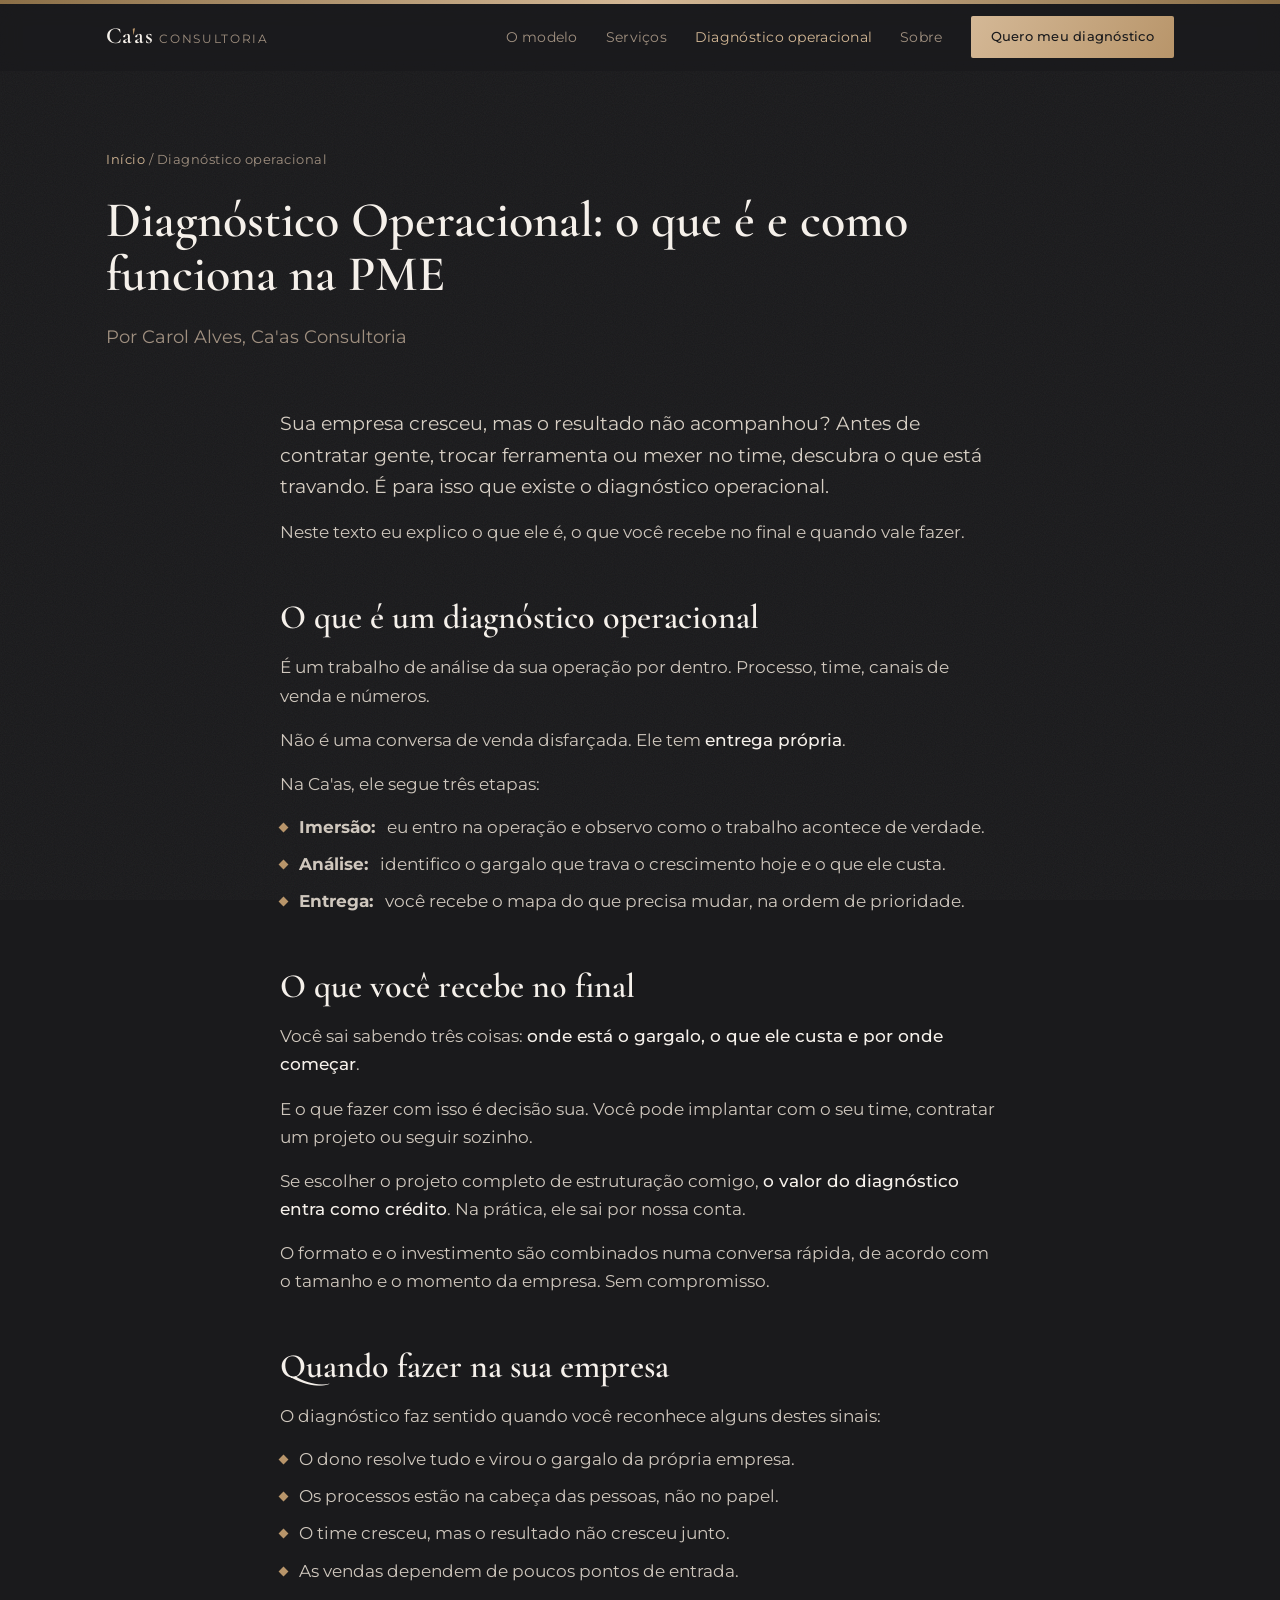
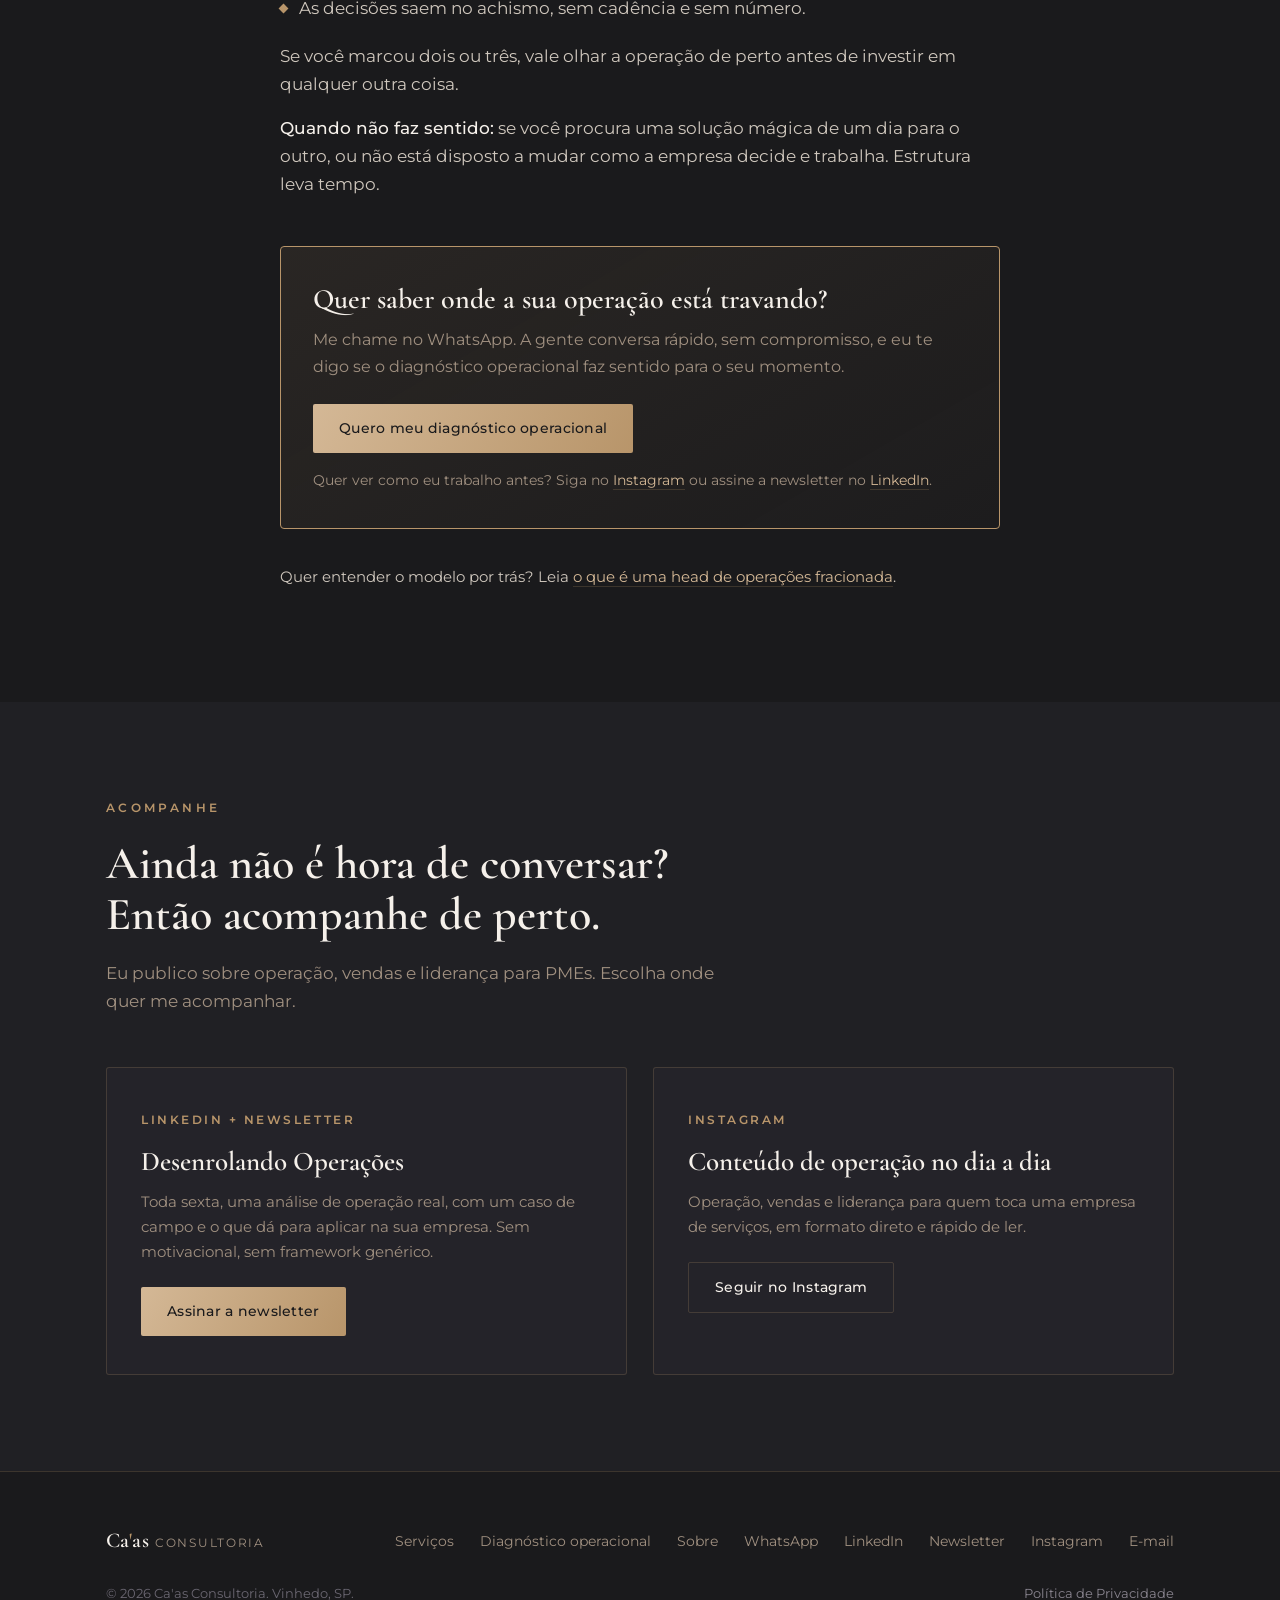
==== diagnostico-operacional.html @ 1ef57b38 "Add files via upload" ====
<!DOCTYPE html>
<html lang="pt-BR">
<head>
<meta charset="UTF-8">
<meta name="viewport" content="width=device-width, initial-scale=1.0">
<title>Diagnóstico Operacional: o que é e como funciona na PME</title>
<meta name="description" content="Entenda o que é um diagnóstico operacional, o que você recebe no final e quando fazer na sua PME. Imersão, análise e um mapa de prioridades.">
<meta property="og:title" content="Diagnóstico Operacional: o que é e como funciona na PME">
<meta property="og:description" content="Entenda o que é um diagnóstico operacional, o que você recebe no final e quando fazer na sua PME. Imersão, análise e um mapa de prioridades.">
<meta property="og:type" content="website">
<meta property="og:locale" content="pt_BR">
<meta name="theme-color" content="#1A1A1C">
<script>document.documentElement.className+=' js'</script>
<link rel="preconnect" href="https://fonts.googleapis.com">
<link rel="preconnect" href="https://fonts.gstatic.com" crossorigin>
<link href="https://fonts.googleapis.com/css2?family=Cormorant+Garamond:ital,wght@0,500;0,600;0,700;1,500;1,600&family=Montserrat:wght@300;400;500;600&display=swap" rel="stylesheet">
<link rel="stylesheet" href="styles.css">
</head>
<body>
<a class="skip" href="#conteudo">Pular para o conteúdo</a>
<div class="goldbar"></div>

<header id="hdr">
  <div class="wrap nav">
    <a href="index.html" class="brand">Ca<i>'</i>as<small>Consultoria</small></a>
    <nav class="navlinks" id="menu" aria-label="Principal">
      <a href="index.html#modelo">O modelo</a>
      <a href="servicos.html">Serviços</a>
      <a href="diagnostico-operacional.html" class=on aria-current=page>Diagnóstico operacional</a>
      <a href="sobre.html">Sobre</a>
      <a class="btn btn-gold" href="https://wa.me/5511971699576?text=Oi%20Carol%2C%20quero%20saber%20sobre%20o%20diagn%C3%B3stico%20para%20a%20minha%20empresa." target="_blank" rel="noopener">Quero meu diagnóstico</a>
    </nav>
    <button class="menu-toggle" id="menubtn" aria-label="Abrir menu" aria-expanded="false" aria-controls="menu">&#9776;</button>
  </div>
</header>

<main id="conteudo">

<section class="page-hero" style="padding-bottom:36px">
  <div class="wrap">
    <p class="crumbs"><a href="index.html">Início</a> / Diagnóstico operacional</p>
    <h1 style="font-size:clamp(32px,4.6vw,50px)">Diagnóstico Operacional: o que é e como funciona na PME</h1>
    <p class="lead">Por Carol Alves, Ca'as Consultoria</p>
  </div>
</section>

<section class="sec" style="padding-top:20px">
  <div class="wrap">
    <div class="article">
      <p class="intro">Sua empresa cresceu, mas o resultado não acompanhou? Antes de contratar gente, trocar ferramenta ou mexer no time, descubra o que está travando. É para isso que existe o diagnóstico operacional.</p>
      <p>Neste texto eu explico o que ele é, o que você recebe no final e quando vale fazer.</p>

      <h2>O que é um diagnóstico operacional</h2>
      <p>É um trabalho de análise da sua operação por dentro. Processo, time, canais de venda e números.</p>
      <p>Não é uma conversa de venda disfarçada. Ele tem <b>entrega própria</b>.</p>
      <p>Na Ca'as, ele segue três etapas:</p>
      <ul>
        <li><b>Imersão:</b> eu entro na operação e observo como o trabalho acontece de verdade.</li>
        <li><b>Análise:</b> identifico o gargalo que trava o crescimento hoje e o que ele custa.</li>
        <li><b>Entrega:</b> você recebe o mapa do que precisa mudar, na ordem de prioridade.</li>
      </ul>

      <h2>O que você recebe no final</h2>
      <p>Você sai sabendo três coisas: <b>onde está o gargalo, o que ele custa e por onde começar</b>.</p>
      <p>E o que fazer com isso é decisão sua. Você pode implantar com o seu time, contratar um projeto ou seguir sozinho.</p>
      <p>Se escolher o projeto completo de estruturação comigo, <b>o valor do diagnóstico entra como crédito</b>. Na prática, ele sai por nossa conta.</p>
      <p>O formato e o investimento são combinados numa conversa rápida, de acordo com o tamanho e o momento da empresa. Sem compromisso.</p>

      <h2>Quando fazer na sua empresa</h2>
      <p>O diagnóstico faz sentido quando você reconhece alguns destes sinais:</p>
      <ul>
        <li>O dono resolve tudo e virou o gargalo da própria empresa.</li>
        <li>Os processos estão na cabeça das pessoas, não no papel.</li>
        <li>O time cresceu, mas o resultado não cresceu junto.</li>
        <li>As vendas dependem de poucos pontos de entrada.</li>
        <li>As decisões saem no achismo, sem cadência e sem número.</li>
      </ul>
      <p>Se você marcou dois ou três, vale olhar a operação de perto antes de investir em qualquer outra coisa.</p>
      <p><b>Quando não faz sentido:</b> se você procura uma solução mágica de um dia para o outro, ou não está disposto a mudar como a empresa decide e trabalha. Estrutura leva tempo.</p>

      <div class="cta-box">
        <h3>Quer saber onde a sua operação está travando?</h3>
        <p>Me chame no WhatsApp. A gente conversa rápido, sem compromisso, e eu te digo se o diagnóstico operacional faz sentido para o seu momento.</p>
        <a class="btn btn-gold" href="https://wa.me/5511971699576?text=Oi%20Carol%2C%20quero%20saber%20sobre%20o%20diagn%C3%B3stico%20para%20a%20minha%20empresa." target="_blank" rel="noopener">Quero meu diagnóstico operacional</a>
        <span class="softlink">Quer ver como eu trabalho antes? Siga no <a href="https://instagram.com/carolalves28" target="_blank" rel="noopener">Instagram</a> ou assine a newsletter no <a href="https://www.linkedin.com/newsletters/desenrolando-opera%C3%A7%C3%B5es-7438192048630837248/" target="_blank" rel="noopener">LinkedIn</a>.</span>
      </div>
      <p style="margin-top:36px;font-size:15px">Quer entender o modelo por trás? Leia <a href="head-de-operacoes-fracionada.html" style="color:var(--gold-l);border-bottom:1px solid var(--line)">o que é uma head de operações fracionada</a>.</p>
    </div>
  </div>
</section>
<section class="sec sec-tint" id="acompanhe">
  <div class="wrap">
    <span class="eyebrow rv">Acompanhe</span>
    <h2 class="h2 rv">Ainda não é hora de conversar?<br>Então acompanhe de perto.</h2>
    <p class="lead rv">Eu publico sobre operação, vendas e liderança para PMEs. Escolha onde quer me acompanhar.</p>
    <div class="forms">
      <div class="form-card rv"><span class="tag">LinkedIn + newsletter</span>
        <h3>Desenrolando Operações</h3>
        <p>Toda sexta, uma análise de operação real, com um caso de campo e o que dá para aplicar na sua empresa. Sem motivacional, sem framework genérico.</p>
        <p style="margin-top:22px"><a class="btn btn-gold" href="https://www.linkedin.com/newsletters/desenrolando-opera%C3%A7%C3%B5es-7438192048630837248/" target="_blank" rel="noopener">Assinar a newsletter</a></p></div>
      <div class="form-card rv"><span class="tag">Instagram</span>
        <h3>Conteúdo de operação no dia a dia</h3>
        <p>Operação, vendas e liderança para quem toca uma empresa de serviços, em formato direto e rápido de ler.</p>
        <p style="margin-top:22px"><a class="btn btn-ghost" href="https://instagram.com/carolalves28" target="_blank" rel="noopener">Seguir no Instagram</a></p></div>
    </div>
  </div>
</section>

</main>

<footer>
  <div class="wrap">
    <div class="foot">
      <a href="index.html" class="brand">Ca<i>'</i>as<small>Consultoria</small></a>
      <div class="footlinks">
        <a href="servicos.html">Serviços</a>
        <a href="diagnostico-operacional.html">Diagnóstico operacional</a>
        <a href="sobre.html">Sobre</a>
        <a href="https://wa.me/5511971699576?text=Oi%20Carol%2C%20quero%20saber%20sobre%20o%20diagn%C3%B3stico%20para%20a%20minha%20empresa." target="_blank" rel="noopener">WhatsApp</a>
        <a href="https://www.linkedin.com/in/carolalves-79a48b86" target="_blank" rel="noopener">LinkedIn</a>
        <a href="https://www.linkedin.com/newsletters/desenrolando-opera%C3%A7%C3%B5es-7438192048630837248/" target="_blank" rel="noopener">Newsletter</a>
        <a href="https://instagram.com/carolalves28" target="_blank" rel="noopener">Instagram</a>
        <a href="mailto:caasconsultoriahoaas@gmail.com">E-mail</a>
      </div>
    </div>
    <div class="foot-legal">
      <span>&copy; 2026 Ca'as Consultoria. Vinhedo, SP.</span>
            <a href="privacidade.html">Política de Privacidade</a>
    </div>
  </div>
</footer>

<script src="site.js"></script>
</body>
</html>
---- styles.css ----
:root{
  --bg:#1A1A1C; --bg2:#202024; --panel:#242329;
  --gold:#B8956A; --gold-l:#D4B896; --gold-d:#8B6F47;
  --off:#F5F0EA; --muted:#A09080; --line:rgba(184,149,106,.22);
  --serif:'Cormorant Garamond',Georgia,serif;
  --sans:'Montserrat',system-ui,sans-serif;
  --maxw:1120px;
}
*{box-sizing:border-box;margin:0;padding:0}
html{scroll-behavior:smooth}
body{background:var(--bg); color:var(--off); font-family:var(--sans); font-weight:400;
  line-height:1.65; -webkit-font-smoothing:antialiased; overflow-x:hidden}
body::before{content:""; position:fixed; inset:0; z-index:1; pointer-events:none; opacity:.05;
  background-image:url("data:image/svg+xml,%3Csvg xmlns='http://www.w3.org/2000/svg' width='140' height='140'%3E%3Cfilter id='n'%3E%3CfeTurbulence type='fractalNoise' baseFrequency='.9' numOctaves='3'/%3E%3C/filter%3E%3Crect width='100%25' height='100%25' filter='url(%23n)'/%3E%3C/svg%3E")}
.wrap{max-width:var(--maxw); margin:0 auto; padding:0 26px; position:relative; z-index:2}
a{color:inherit; text-decoration:none}
.serif{font-family:var(--serif)}
.goldbar{position:fixed; top:0; left:0; right:0; height:4px; z-index:60;
  background:linear-gradient(90deg,var(--gold-d),var(--gold-l),var(--gold-d))}
header{position:fixed; top:4px; left:0; right:0; z-index:50; background:rgba(26,26,28,.72);
  backdrop-filter:blur(10px); border-bottom:1px solid transparent; transition:.3s}
header.scrolled{border-bottom:1px solid var(--line); background:rgba(26,26,28,.92)}
.nav{display:flex; align-items:center; justify-content:space-between; height:66px}
.brand{font-family:var(--serif); font-size:23px; font-weight:600; letter-spacing:.02em; color:var(--off)}
.brand i{font-style:normal; color:var(--gold)}
.brand small{color:var(--muted); font-weight:400; font-size:12px; letter-spacing:.14em;
  text-transform:uppercase; font-family:var(--sans); margin-left:6px}
.navlinks{display:flex; gap:28px; align-items:center}
.navlinks a{font-size:13.5px; color:var(--muted); letter-spacing:.02em; transition:.2s}
.navlinks a:hover{color:var(--off)}
.btn{display:inline-block; font-family:var(--sans); font-weight:500; letter-spacing:.02em;
  cursor:pointer; border:none; transition:.25s; text-align:center}
.btn-gold{background:linear-gradient(120deg,var(--gold-l),var(--gold)); color:#1A1A1C;
  padding:13px 26px; border-radius:2px; font-size:14px}
.btn-gold:hover{filter:brightness(1.08); transform:translateY(-1px)}
.btn-ghost{border:1px solid var(--line); color:var(--off); padding:13px 26px;
  border-radius:2px; font-size:14px; background:transparent}
.btn-ghost:hover{border-color:var(--gold); color:var(--gold-l)}
.nav .btn-gold{padding:10px 20px; font-size:13px}
.menu-toggle{display:none; background:none; border:none; color:var(--off); font-size:26px; cursor:pointer}
.sec{padding:96px 0; position:relative}
.sec-tint{background:var(--bg2)}
.eyebrow{font-size:12px; letter-spacing:.28em; text-transform:uppercase; color:var(--gold);
  font-weight:600; margin-bottom:20px; display:block}
.h2{font-family:var(--serif); font-weight:600; font-size:clamp(30px,4.4vw,46px);
  line-height:1.12; color:var(--off)}
.lead{color:var(--muted); font-size:17px; max-width:640px; margin-top:18px}
.ghostnum{position:absolute; font-family:var(--serif); font-weight:700; color:var(--gold);
  opacity:.05; font-size:clamp(160px,26vw,340px); line-height:.8; z-index:0;
  pointer-events:none; user-select:none}
.rv{opacity:0; transform:translateY(22px); transition:opacity .7s ease, transform .7s ease}
.rv.in{opacity:1; transform:none}
@media (prefers-reduced-motion:reduce){.rv{opacity:1;transform:none;transition:none}}
.hero{position:relative; padding:150px 0 96px; overflow:hidden}
.hero .circles{position:absolute; right:-140px; top:60px; width:640px; height:640px; z-index:0; opacity:.6}
.hero-glow{position:absolute; right:-5%; top:5%; width:620px; height:620px; z-index:0;
  background:radial-gradient(circle,rgba(184,149,106,.16),transparent 65%); filter:blur(14px)}
.hero-grid{display:grid; grid-template-columns:1.15fr .85fr; gap:40px; align-items:center;
  position:relative; z-index:2}
.hero-eyebrow{font-size:12.5px; letter-spacing:.26em; text-transform:uppercase; color:var(--gold);
  font-weight:600; margin-bottom:22px; display:block}
.hero h1{font-family:var(--serif); font-weight:600; font-size:clamp(38px,6vw,66px);
  line-height:1.06; color:var(--off)}
.hero h1 em{font-style:italic; color:var(--gold-l)}
.hero p.sub{color:var(--muted); font-size:18px; margin-top:24px; max-width:540px}
.hero-cta{display:flex; gap:14px; margin-top:36px; flex-wrap:wrap}
.hero-figure{position:relative; justify-self:center}
.hero-figure .frame{position:relative; padding:8px;
  background:linear-gradient(140deg,var(--gold-l),var(--gold-d)); border-radius:3px;
  box-shadow:0 30px 70px rgba(0,0,0,.5)}
.hero-figure img{display:block; width:330px; max-width:100%; border-radius:2px}
.hero-figure figcaption{position:absolute; left:-16px; bottom:26px; background:var(--bg);
  border:1px solid var(--line); padding:12px 18px; border-radius:2px; font-size:12.5px;
  color:var(--off); box-shadow:0 12px 30px rgba(0,0,0,.4)}
.hero-figure figcaption b{color:var(--gold-l); font-weight:600}
.anchors{border-top:1px solid var(--line); border-bottom:1px solid var(--line)}
.anchors-grid{display:grid; grid-template-columns:repeat(3,1fr)}
.anchor{padding:40px 26px; text-align:center; border-right:1px solid var(--line)}
.anchor:last-child{border-right:none}
.anchor .big{font-family:var(--serif); font-weight:600; font-size:clamp(30px,3.6vw,42px);
  color:var(--gold-l); line-height:1}
.anchor .lab{color:var(--muted); font-size:13.5px; margin-top:12px; max-width:260px; margin-inline:auto}
.symptom .quote{font-family:var(--serif); font-style:italic; font-size:clamp(22px,2.8vw,30px);
  color:var(--off); line-height:1.35; max-width:760px; margin:8px 0 44px;
  border-left:2px solid var(--gold); padding-left:24px}
.slist{display:grid; grid-template-columns:1fr 1fr; gap:16px 40px; max-width:900px}
.slist li{list-style:none; display:flex; gap:14px; align-items:flex-start; color:#cfc7bd;
  font-size:15.5px; padding:6px 0}
.slist li::before{content:""; flex:0 0 7px; width:7px; height:7px; margin-top:9px;
  background:var(--gold); transform:rotate(45deg)}
.sym-bridge{margin-top:44px; color:var(--muted); font-size:17px; max-width:720px}
.sym-bridge b{color:var(--off); font-weight:500}
.cols3{display:grid; grid-template-columns:repeat(3,1fr); gap:26px; margin-top:52px}
.card{background:var(--panel); border:1px solid var(--line); border-radius:3px;
  padding:34px 30px; transition:.3s}
.card:hover{border-color:var(--gold); transform:translateY(-3px)}
.card .k{font-family:var(--serif); font-size:34px; color:var(--gold); font-weight:600; margin-bottom:14px}
.card h3{font-family:var(--serif); font-size:23px; font-weight:600; color:var(--off);
  margin-bottom:12px; line-height:1.2}
.card p{color:var(--muted); font-size:14.5px}
.frentes{display:grid; grid-template-columns:1fr 1fr; margin-top:52px; border-top:1px solid var(--line)}
.frente{padding:30px 30px 30px 0; border-bottom:1px solid var(--line); display:flex; gap:22px}
.frente:nth-child(odd){padding-right:44px; border-right:1px solid var(--line); padding-left:0}
.frente:nth-child(even){padding-left:44px}
.frente .fn{font-family:var(--serif); font-size:22px; color:var(--gold); font-weight:600;
  flex:0 0 auto; opacity:.85}
.frente h4{font-size:16px; font-weight:600; color:var(--off); margin-bottom:7px}
.frente p{color:var(--muted); font-size:14.5px}
.forms{display:grid; grid-template-columns:1fr 1fr; gap:26px; margin-top:52px}
.form-card{background:var(--panel); border:1px solid var(--line); border-radius:3px; padding:38px 34px}
.form-card .tag{font-size:11.5px; letter-spacing:.22em; text-transform:uppercase;
  color:var(--gold); font-weight:600}
.form-card h3{font-family:var(--serif); font-size:27px; font-weight:600; color:var(--off);
  margin:14px 0 12px; line-height:1.18}
.form-card p{color:var(--muted); font-size:15px}
.incluso{margin-top:40px; background:var(--bg); border:1px solid var(--line);
  border-radius:3px; padding:34px 34px 30px}
.incluso h4{font-size:13px; letter-spacing:.16em; text-transform:uppercase; color:var(--gold);
  font-weight:600; margin-bottom:20px}
.incluso ul{display:grid; grid-template-columns:1fr 1fr; gap:12px 40px; list-style:none}
.incluso li{display:flex; gap:12px; color:#cfc7bd; font-size:14.5px}
.incluso li::before{content:"\2713"; color:var(--gold); font-weight:600}
.geo{margin-top:24px; color:var(--muted); font-size:14.5px}
.diag{position:relative; overflow:hidden}
.diag .circles{position:absolute; left:-160px; bottom:-120px; width:560px; height:560px;
  opacity:.5; z-index:0}
.diag-panel{position:relative; z-index:2;
  background:linear-gradient(150deg,rgba(184,149,106,.10),rgba(184,149,106,.02));
  border:1px solid var(--gold); border-radius:4px; padding:56px clamp(28px,5vw,64px)}
.diag-panel .eyebrow{color:var(--gold-l)}
.diag-panel h2{font-family:var(--serif); font-weight:600; font-size:clamp(28px,4vw,44px);
  line-height:1.12; color:var(--off); max-width:640px}
.diag-panel .intro{color:#d7cfc4; font-size:17.5px; margin-top:20px; max-width:680px}
.diag-steps{display:grid; grid-template-columns:repeat(3,1fr); gap:24px; margin:44px 0 36px}
.diag-step{border-top:2px solid var(--gold); padding-top:18px}
.diag-step .n{font-family:var(--serif); font-size:26px; color:var(--gold-l); font-weight:600}
.diag-step h4{font-size:15px; font-weight:600; color:var(--off); margin:4px 0 8px}
.diag-step p{color:var(--muted); font-size:14.5px}
.diag-credit{border:1px dashed var(--gold); border-radius:3px; padding:24px 28px;
  margin-bottom:30px; background:rgba(184,149,106,.05)}
.diag-credit .tag{font-size:11.5px; letter-spacing:.2em; text-transform:uppercase;
  color:var(--gold-l); font-weight:600; display:block; margin-bottom:10px}
.diag-credit p{color:#d7cfc4; font-size:15.5px}
.diag-credit p b{color:var(--off); font-weight:600}
.diag-fine{color:var(--muted); font-size:14.5px; margin-bottom:32px; max-width:640px}
.ment .head-row{display:flex; align-items:flex-end; justify-content:space-between; gap:30px;
  flex-wrap:wrap; margin-bottom:12px}
.ment-badge{font-size:11.5px; letter-spacing:.2em; text-transform:uppercase; color:#1A1A1C;
  background:var(--gold-l); padding:6px 14px; border-radius:2px; font-weight:600}
.ment-cards{display:grid; grid-template-columns:1fr 1fr; gap:26px; margin-top:44px}
.ment-card{position:relative; background:var(--panel); border:1px solid var(--line);
  border-radius:3px; padding:40px 34px; overflow:hidden; transition:.3s}
.ment-card::before{content:""; position:absolute; left:0; top:0; bottom:0; width:3px;
  background:linear-gradient(var(--gold-l),var(--gold-d))}
.ment-card:hover{transform:translateY(-3px); border-color:var(--gold)}
.ment-card h3{font-family:var(--serif); font-size:27px; font-weight:600; color:var(--off); margin-bottom:8px}
.ment-card .who{color:var(--muted); font-size:14.5px; margin-bottom:22px}
.ment-card ul{list-style:none; display:grid; gap:11px}
.ment-card li{display:flex; gap:12px; color:#cfc7bd; font-size:14.5px}
.ment-card li::before{content:""; flex:0 0 6px; width:6px; height:6px; margin-top:8px;
  background:var(--gold); border-radius:50%}
.ment-cta{margin-top:44px; text-align:center}
.fit{display:grid; grid-template-columns:1fr 1fr; gap:26px; margin-top:52px}
.fit-card{border:1px solid var(--line); border-radius:3px; padding:38px 34px; background:var(--panel)}
.fit-card.yes{border-top:3px solid var(--gold)}
.fit-card.no{border-top:3px solid #4a4750}
.fit-card h3{font-family:var(--serif); font-size:24px; font-weight:600; margin-bottom:22px; color:var(--off)}
.fit-card ul{list-style:none; display:grid; gap:14px}
.fit-card li{display:flex; gap:13px; color:#cfc7bd; font-size:15px}
.fit-card.yes li::before{content:"\2713"; color:var(--gold); font-weight:700}
.fit-card.no li::before{content:"\2715"; color:#6b6772; font-weight:700}
.contabil-inner{display:grid; grid-template-columns:.9fr 1.1fr; gap:48px; align-items:center}
.contabil-inner p{color:var(--muted); font-size:16px; margin-bottom:16px}
.contabil-inner p b{color:var(--off); font-weight:500}
.sobre-grid{display:grid; grid-template-columns:.8fr 1.2fr; gap:52px; align-items:start}
.sobre-fig .frame{padding:7px; background:linear-gradient(140deg,var(--gold-l),var(--gold-d));
  border-radius:3px; display:inline-block}
.sobre-fig img{display:block; width:280px; max-width:100%; border-radius:2px}
.sobre-body p{color:var(--muted); font-size:16px; margin-bottom:16px}
.sobre-body p.hi{color:var(--off); font-family:var(--serif); font-style:italic; font-size:20px}
.sobre-body ul{list-style:none; display:grid; gap:12px; margin-top:26px}
.sobre-body li{display:flex; gap:13px; color:#cfc7bd; font-size:15px}
.sobre-body li::before{content:""; flex:0 0 7px; width:7px; height:7px; margin-top:8px;
  background:var(--gold); transform:rotate(45deg)}
.final{position:relative; text-align:center; overflow:hidden; padding:110px 0}
.final .circles{position:absolute; left:50%; top:50%; transform:translate(-50%,-50%);
  width:720px; height:720px; opacity:.4; z-index:0}
.final-glow{position:absolute; left:50%; top:50%; transform:translate(-50%,-50%);
  width:640px; height:400px;
  background:radial-gradient(circle,rgba(184,149,106,.14),transparent 65%); z-index:0}
.final h2{position:relative; z-index:2; font-family:var(--serif); font-weight:600;
  font-size:clamp(30px,4.6vw,50px); color:var(--off); max-width:760px; margin:0 auto; line-height:1.12}
.final p{position:relative; z-index:2; color:var(--muted); font-size:17.5px; max-width:600px;
  margin:22px auto 38px}
.final .btn-gold{position:relative; z-index:2; padding:17px 40px; font-size:15.5px}
.final .softlink{position:relative; z-index:2; display:block; margin-top:22px;
  color:var(--muted); font-size:14px}
.final .softlink a{color:var(--gold-l); border-bottom:1px solid var(--line)}
.stay-inner{display:grid; grid-template-columns:1.1fr .9fr; gap:44px; align-items:center;
  background:var(--panel); border:1px solid var(--line); border-radius:4px;
  padding:48px clamp(28px,4vw,52px)}
.stay-inner h3{font-family:var(--serif); font-size:clamp(24px,3vw,32px); font-weight:600;
  color:var(--off); line-height:1.16}
.stay-inner p{color:var(--muted); font-size:15.5px; margin-top:16px}
.stay-cta{display:flex; flex-direction:column; gap:14px; align-items:flex-start}
.stay-cta .btn{width:100%}
.stay-cta a.li{color:var(--gold-l); font-size:14px; border-bottom:1px solid var(--line); align-self:center}
footer{border-top:1px solid var(--line); padding:52px 0 40px; background:var(--bg)}
.foot{display:flex; align-items:center; justify-content:space-between; gap:24px; flex-wrap:wrap}
.foot .brand{font-size:21px}
.footlinks{display:flex; gap:26px; flex-wrap:wrap}
.footlinks a{color:var(--muted); font-size:13.5px; transition:.2s}
.footlinks a:hover{color:var(--gold-l)}
.foot-legal{margin-top:26px; color:#6b6772; font-size:12.5px; display:flex;
  justify-content:space-between; gap:16px; flex-wrap:wrap}
.foot-legal a{color:#8a8590}
.foot-legal a:hover{color:var(--gold-l)}
@media(max-width:860px){
  .navlinks{display:none}
  .menu-toggle{display:block}
  .hero-grid{grid-template-columns:1fr; gap:44px}
  .hero-figure{order:-1}
  .hero-figure img{width:260px}
  .hero-figure figcaption{left:0}
  .anchors-grid{grid-template-columns:1fr}
  .anchor{border-right:none; border-bottom:1px solid var(--line); padding:30px}
  .anchor:last-child{border-bottom:none}
  .slist,.cols3,.frentes,.forms,.incluso ul,.ment-cards,.fit,.contabil-inner,
  .sobre-grid,.diag-steps,.stay-inner{grid-template-columns:1fr}
  .frente:nth-child(odd){padding-right:0; border-right:none}
  .frente:nth-child(even){padding-left:0}
  .frente{padding:24px 0}
  .sec{padding:72px 0}
  .hero{padding:120px 0 72px}
}
/* ===== Acréscimos do site multipágina ===== */
.rv{opacity:1; transform:none}
.js .rv:not(.in){opacity:0; transform:translateY(22px)}
.skip{position:absolute; left:-999px; top:8px; background:var(--gold); color:#1A1A1C; padding:8px 14px; z-index:100}
.skip:focus{left:8px}
a:focus-visible,button:focus-visible{outline:2px solid var(--gold-l); outline-offset:3px}
.navlinks a.on{color:var(--gold-l)}
.nav .btn-gold{color:#1A1A1C}
.navlinks a.btn-gold:hover{color:#1A1A1C}

.page-hero{position:relative; padding:150px 0 72px; overflow:hidden}
.page-hero .circles{position:absolute; right:-160px; top:40px; width:560px; height:560px; opacity:.5; z-index:0}
.page-hero h1{font-family:var(--serif); font-weight:600; font-size:clamp(34px,5vw,56px);
  line-height:1.08; color:var(--off); max-width:820px}
.page-hero h1 em{font-style:italic; color:var(--gold-l)}
.page-hero .lead{font-size:18px; max-width:680px; margin-top:22px}
.crumbs{font-size:12.5px; color:var(--muted); margin-bottom:22px; letter-spacing:.04em}
.crumbs a{color:var(--gold-l)}

.svc{display:grid; grid-template-columns:.8fr 1.2fr; gap:48px; padding:52px 0;
  border-top:1px solid var(--line)}
.svc:last-child{border-bottom:1px solid var(--line)}
.svc .tag{font-size:11.5px; letter-spacing:.22em; text-transform:uppercase; color:var(--gold); font-weight:600}
.svc h3{font-family:var(--serif); font-size:clamp(28px,3.4vw,36px); font-weight:600; line-height:1.12;
  color:var(--off); margin:12px 0 14px}
.svc .short{color:#d7cfc4; font-size:16.5px}
.svc .who{background:var(--panel); border:1px solid var(--line); border-left:3px solid var(--gold);
  border-radius:3px; padding:20px 24px; margin-bottom:22px}
.svc .who b{display:block; font-size:12px; letter-spacing:.18em; text-transform:uppercase;
  color:var(--gold); margin-bottom:8px; font-weight:600}
.svc .who p{color:#cfc7bd; font-size:15px}
.svc ul{list-style:none; display:grid; gap:10px; margin-bottom:28px}
.svc li{display:flex; gap:12px; color:#cfc7bd; font-size:15px}
.svc li::before{content:""; flex:0 0 6px; width:6px; height:6px; margin-top:9px; background:var(--gold); border-radius:50%}
.svc .btn{margin-top:4px}
.svc-note{color:var(--muted); font-size:14.5px; margin:-10px 0 24px}

.values{display:grid; grid-template-columns:repeat(3,1fr); gap:26px; margin-top:48px}
.story{max-width:720px}
.story p{color:var(--muted); font-size:17px; margin-bottom:18px}
.story p.hi{color:var(--off); font-family:var(--serif); font-style:italic; font-size:24px; line-height:1.3}
.story p b{color:var(--off); font-weight:500}
.two{display:grid; grid-template-columns:1fr 1fr; gap:48px}
.placeholder{border:1px dashed var(--gold); border-radius:3px; padding:26px 30px; color:var(--muted);
  font-size:15px; background:rgba(184,149,106,.05)}

.article{max-width:720px; margin:0 auto}
.article h2{font-family:var(--serif); font-weight:600; font-size:clamp(26px,3.4vw,34px);
  line-height:1.15; color:var(--off); margin:52px 0 16px}
.article p{color:#cfc7bd; font-size:17px; margin-bottom:16px}
.article p b{color:var(--off); font-weight:500}
.article ul{list-style:none; display:grid; gap:10px; margin:6px 0 20px}
.article li{display:flex; gap:12px; color:#cfc7bd; font-size:16.5px}
.article li::before{content:""; flex:0 0 7px; width:7px; height:7px; margin-top:10px; background:var(--gold); transform:rotate(45deg)}
.article .intro{font-size:19px; color:#d7cfc4}
.article .cta-box{margin-top:48px; border:1px solid var(--gold); border-radius:4px; padding:36px 32px;
  background:linear-gradient(150deg,rgba(184,149,106,.10),rgba(184,149,106,.02))}
.article .cta-box h3{font-family:var(--serif); font-size:28px; font-weight:600; color:var(--off); margin-bottom:12px; line-height:1.15}
.article .cta-box p{color:var(--muted); font-size:16px}
.article .cta-box .btn{margin-top:8px}
.article .cta-box .softlink{display:block; margin-top:16px; font-size:14px; color:var(--muted)}
.article .cta-box .softlink a{color:var(--gold-l); border-bottom:1px solid var(--line)}

@media(max-width:860px){
  .navlinks.open{display:flex; position:absolute; top:66px; left:0; right:0; flex-direction:column;
    align-items:stretch; gap:0; background:rgba(26,26,28,.98); border-bottom:1px solid var(--line); padding:8px 26px 22px}
  .navlinks.open a{padding:14px 0; border-bottom:1px solid var(--line); font-size:15px}
  .navlinks.open a.btn-gold{margin-top:16px; border:none; text-align:center}
  .page-hero{padding:118px 0 56px}
  .svc,.values,.two{grid-template-columns:1fr; gap:26px}
  .svc{padding:40px 0}
  .hero-cta .btn{flex:1 1 100%}
  .article .cta-box{padding:28px 22px}
}
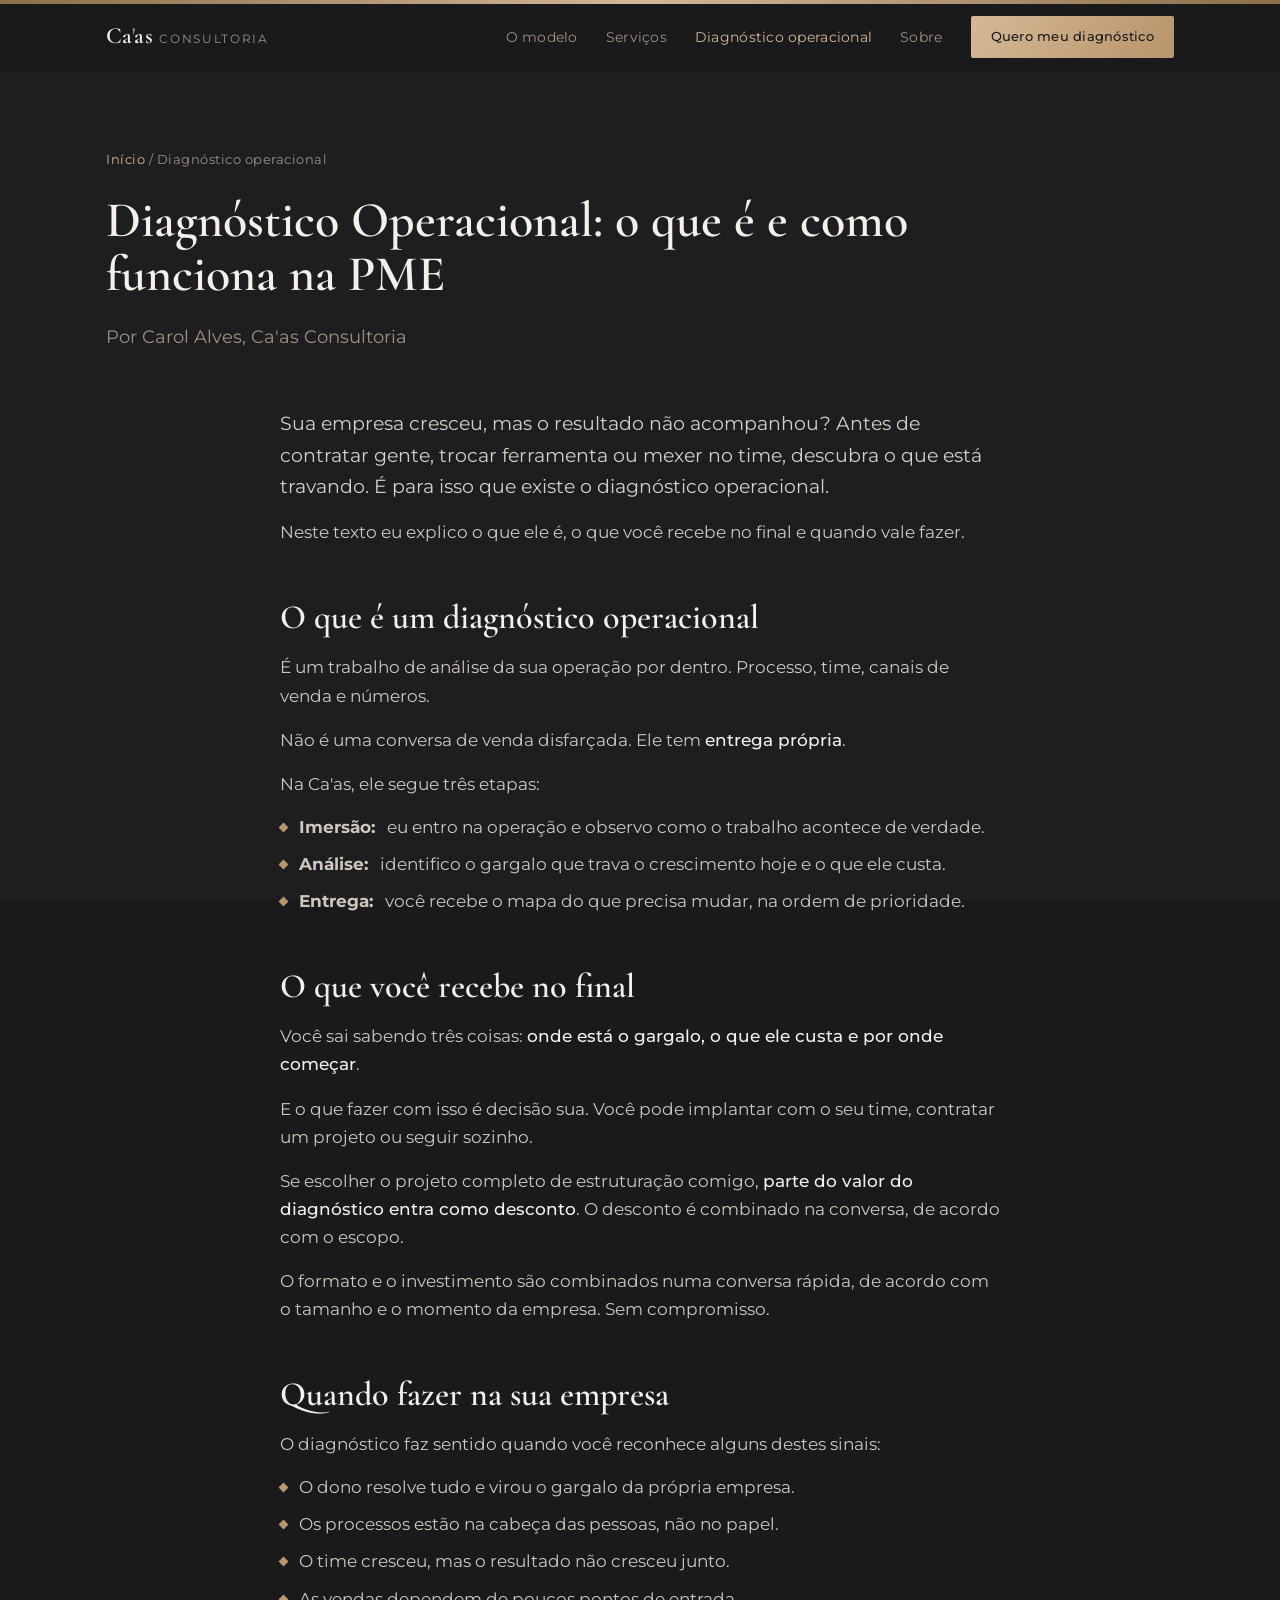
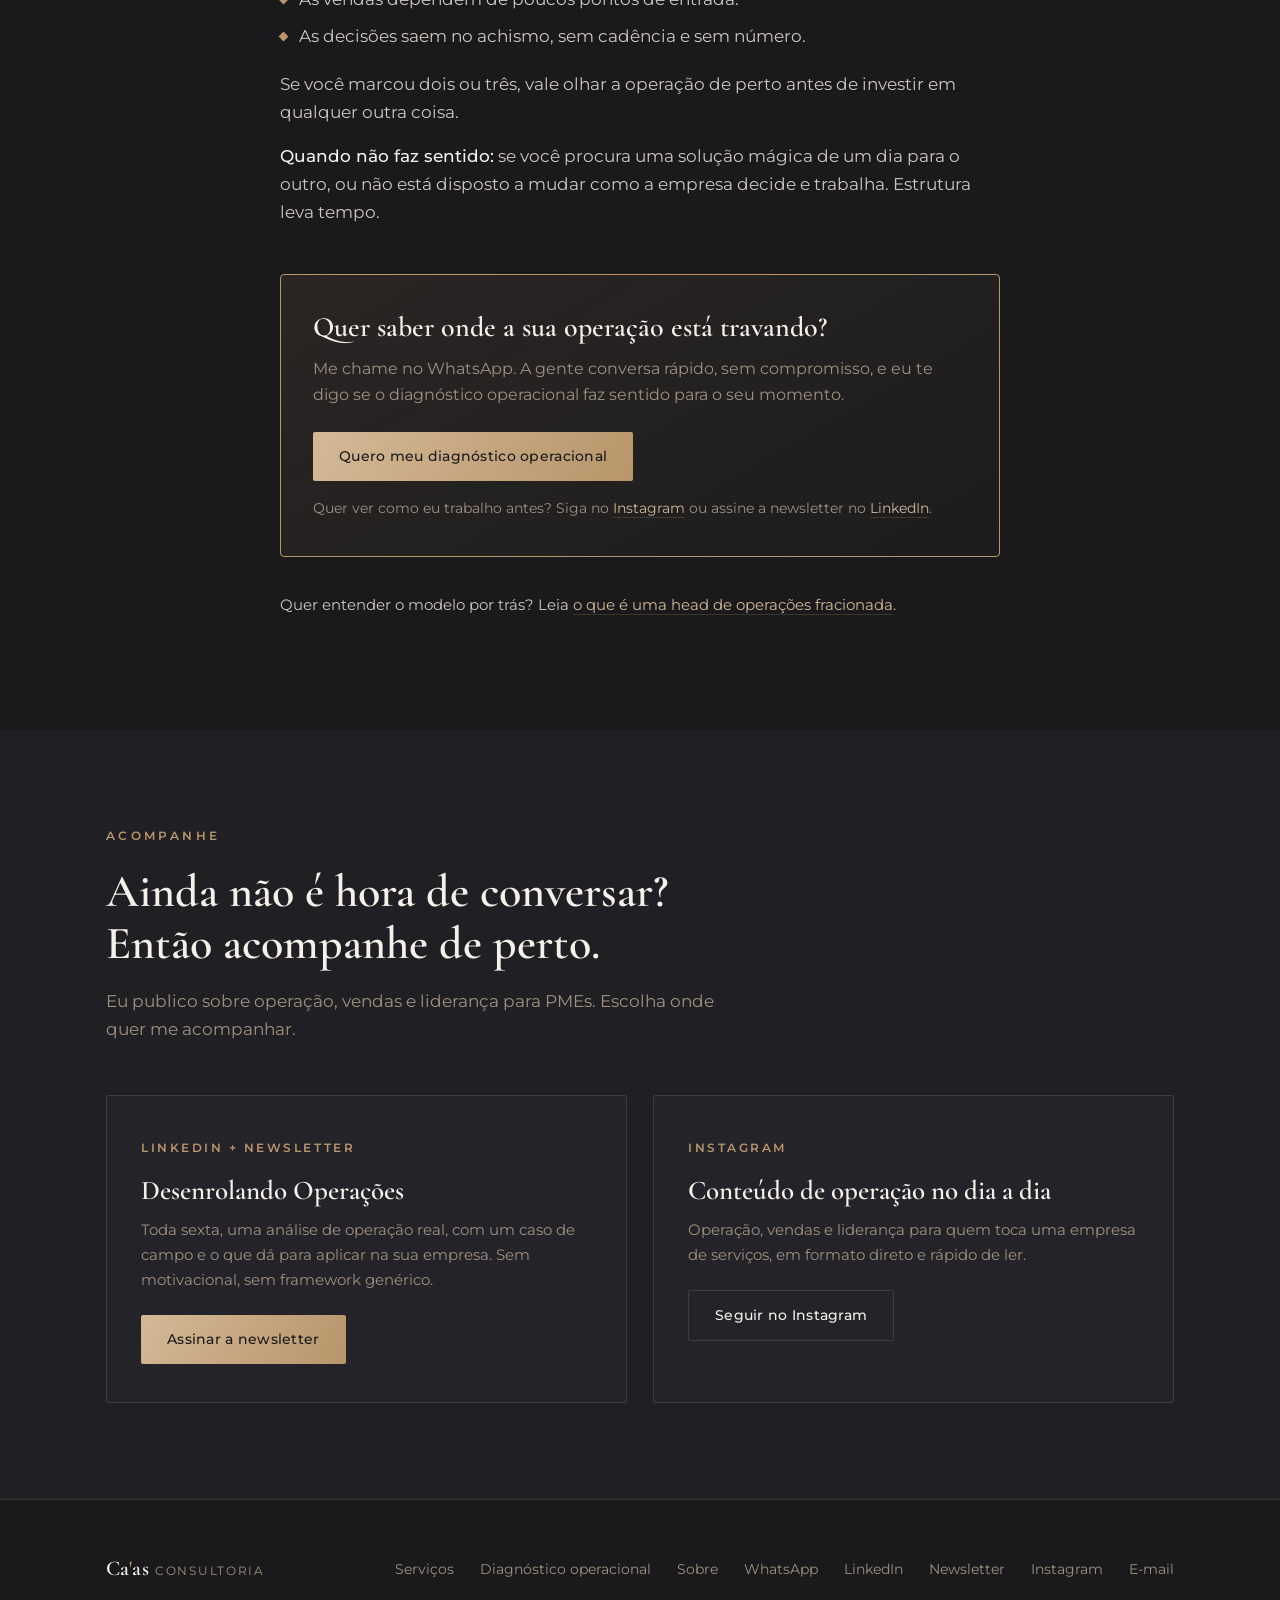
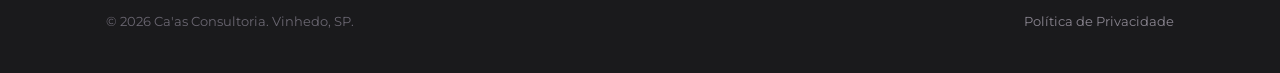
==== commit dbaca579: "Add files via upload" ====
--- a/diagnostico-operacional.html
+++ b/diagnostico-operacional.html
@@ -63,7 +63,7 @@
       <h2>O que você recebe no final</h2>
       <p>Você sai sabendo três coisas: <b>onde está o gargalo, o que ele custa e por onde começar</b>.</p>
       <p>E o que fazer com isso é decisão sua. Você pode implantar com o seu time, contratar um projeto ou seguir sozinho.</p>
-      <p>Se escolher o projeto completo de estruturação comigo, <b>o valor do diagnóstico entra como crédito</b>. Na prática, ele sai por nossa conta.</p>
+      <p>Se escolher o projeto completo de estruturação comigo, <b>parte do valor do diagnóstico entra como desconto</b>. O desconto é combinado na conversa, de acordo com o escopo.</p>
       <p>O formato e o investimento são combinados numa conversa rápida, de acordo com o tamanho e o momento da empresa. Sem compromisso.</p>
 
       <h2>Quando fazer na sua empresa</h2>
